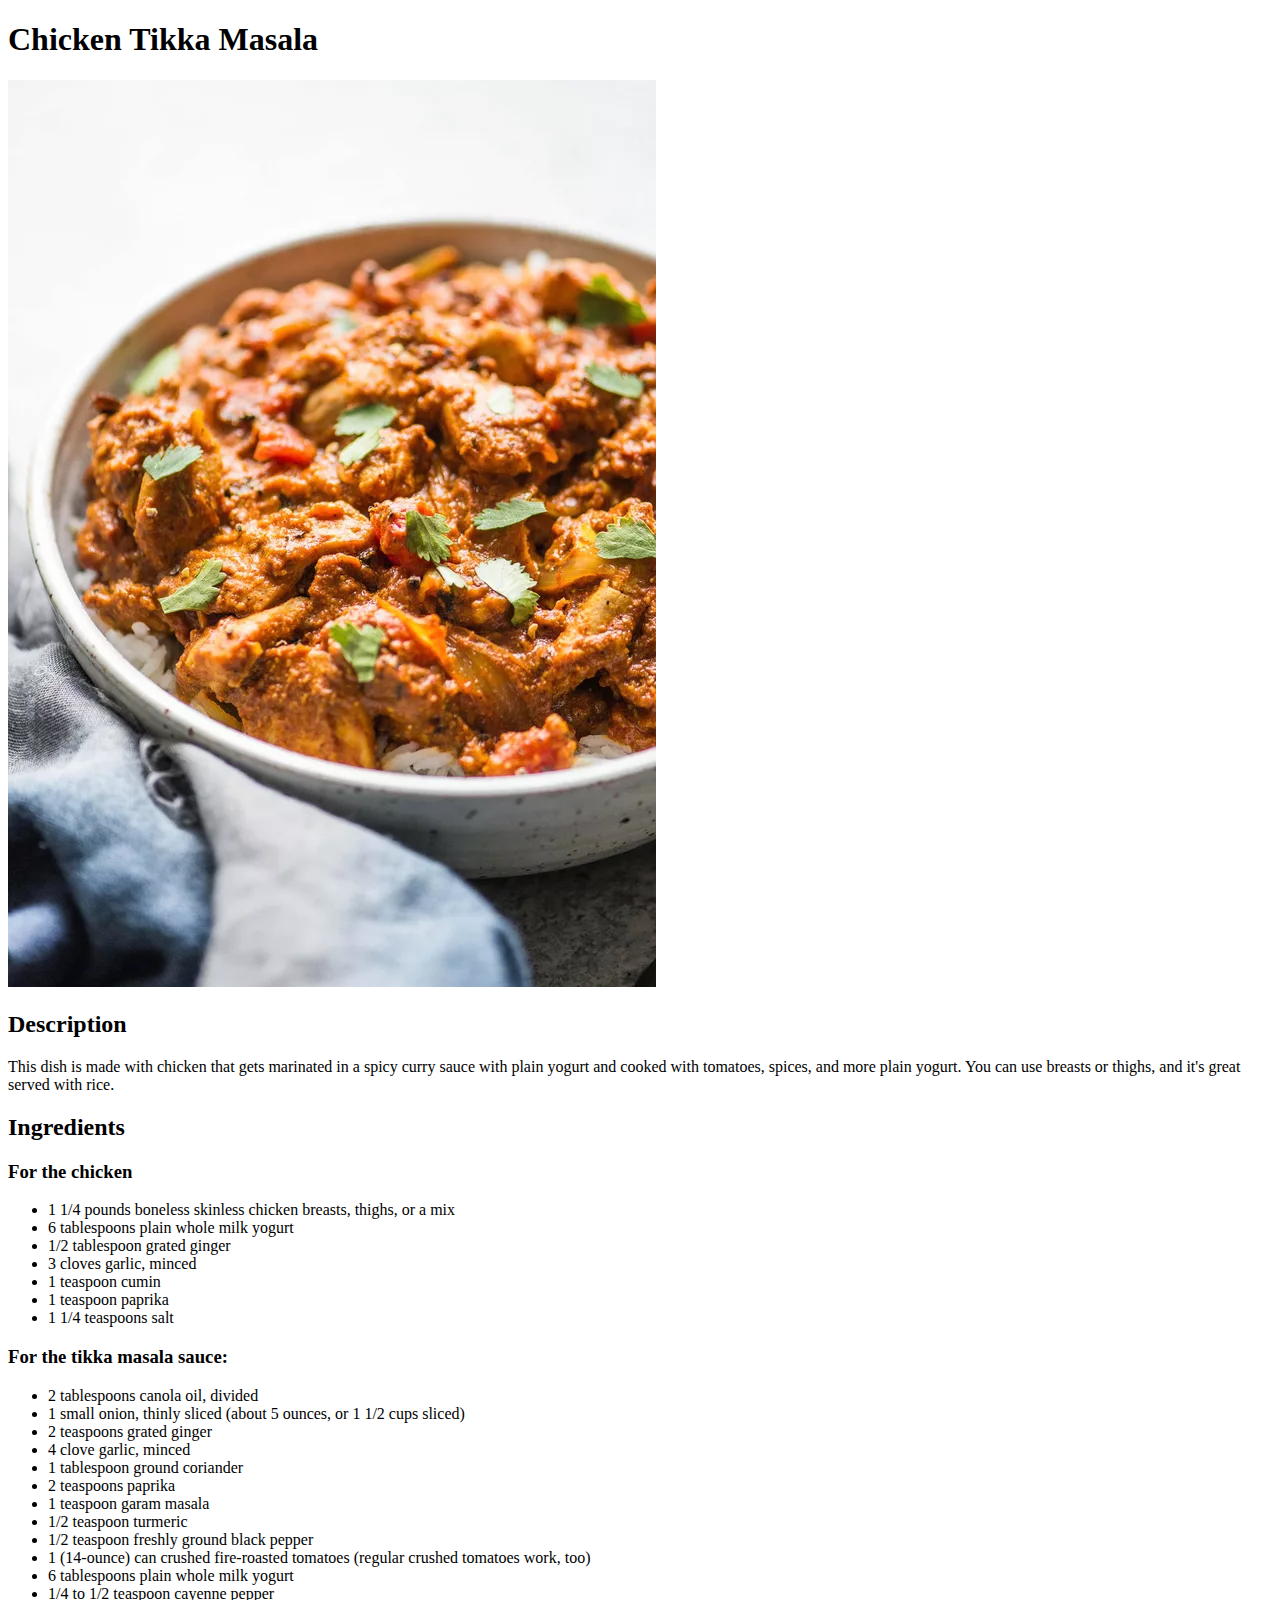
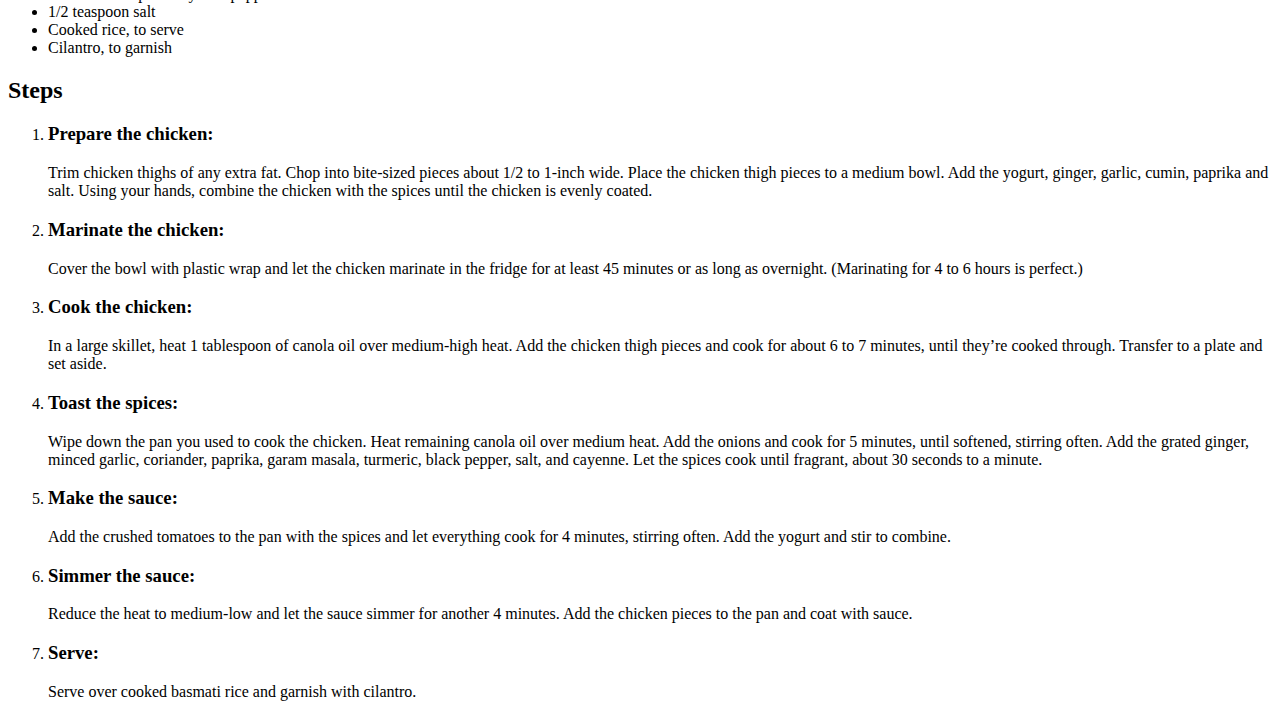
==== recipes/Chicken_tikka.html @ 167520bd "Another recipe of chicken tikka added" ====
<!DOCTYPE html>
<html lang="en">
<head>
    <meta charset="UTF-8">
    <meta http-equiv="X-UA-Compatible" content="IE=edge">
    <meta name="viewport" content="width=device-width, initial-scale=1.0">
    <title>Document</title>
</head>
<body>
    <h1> Chicken Tikka Masala</h1>
    <img src="Chicken_tikka.png" alt="Chicken tikka recipe">
    <h2>Description</h2>
    <p>
        This dish is made with chicken that gets marinated in a spicy curry sauce with plain yogurt and cooked with tomatoes, spices, and more plain yogurt. 
        You can use breasts or thighs, and it's great served with rice.
    </p>
    <h2>Ingredients</h2>
    <h3>For the chicken</h3>

    <ul>
        <li>1 1/4 pounds boneless skinless chicken breasts, thighs, or a mix</li>
        <li>6 tablespoons plain whole milk yogurt</li>
        <li>1/2 tablespoon grated ginger</li>
        <li>3 cloves garlic, minced</li>
        <li>1 teaspoon cumin</li>
        <li>1 teaspoon paprika</li>
        <li>1 1/4 teaspoons salt</li>
    </ul>
    <h3>For the tikka masala sauce:</h3>
    <ul>
        <li>2 tablespoons canola oil, divided</li>
        <li>1 small onion, thinly sliced (about 5 ounces, or 1 1/2 cups sliced)</li>
        <li>2 teaspoons grated ginger</li>
        <li>4 clove garlic, minced</li>
        <li>1 tablespoon ground coriander</li>
        <li>2 teaspoons paprika</li>
        <li>1 teaspoon garam masala</li>
        <li>1/2 teaspoon turmeric</li>
        <li>1/2 teaspoon freshly ground black pepper</li>
        <li>1 (14-ounce) can crushed fire-roasted tomatoes (regular crushed tomatoes work, too)</li>
        <li>6 tablespoons plain whole milk yogurt</li>
        <li>1/4 to 1/2 teaspoon cayenne pepper</li>
        <li>1/2 teaspoon salt</li>
        <li>Cooked rice, to serve</li>
        <li>Cilantro, to garnish</li>
     </ul>

     <h2>Steps</h2> 
     <ol>
        <li>
            <h3>Prepare the chicken:</h3>
            <p>Trim chicken thighs of any extra fat. Chop into bite-sized pieces about 1/2 to 1-inch wide. Place the chicken thigh pieces to a medium bowl.

                Add the yogurt, ginger, garlic, cumin, paprika and salt. Using your hands, combine the chicken with the spices until the chicken is evenly coated.</p>
        </li>
        <li>
            <h3>Marinate the chicken:</h3>
            <p>Cover the bowl with plastic wrap and let the chicken marinate in the fridge for at least 45 minutes or as long as overnight. (Marinating for 4 to 6 hours is perfect.)</p>
        </li>
        <li>
            <h3>Cook the chicken:</h3>
            <p>In a large skillet, heat 1 tablespoon of canola oil over medium-high heat. Add the chicken thigh pieces and cook for about 6 to 7 minutes, until they’re cooked through. Transfer to a plate and set aside.</p>
        </li>
        <li>
            <h3>Toast the spices:</h3>
            <p>Wipe down the pan you used to cook the chicken. Heat remaining canola oil over medium heat. Add the onions and cook for 5 minutes, until softened, stirring often.

                Add the grated ginger, minced garlic, coriander, paprika, garam masala, turmeric, black pepper, salt, and cayenne. Let the spices cook until fragrant, about 30 seconds to a minute.</p>
        </li>
        <li>
            <h3>Make the sauce:</h3>
            <p>Add the crushed tomatoes to the pan with the spices and let everything cook for 4 minutes, stirring often. Add the yogurt and stir to combine.</p>
        </li>
        <li>
            <h3>Simmer the sauce:</h3>
            <p>
                Reduce the heat to medium-low and let the sauce simmer for another 4 minutes. Add the chicken pieces to the pan and coat with sauce.
            </p>
        </li>
        <li>
            <h3>Serve:</h3>
            <p>Serve over cooked basmati rice and garnish with cilantro.</p>
        </li>
     </ol>
</body>
</html>
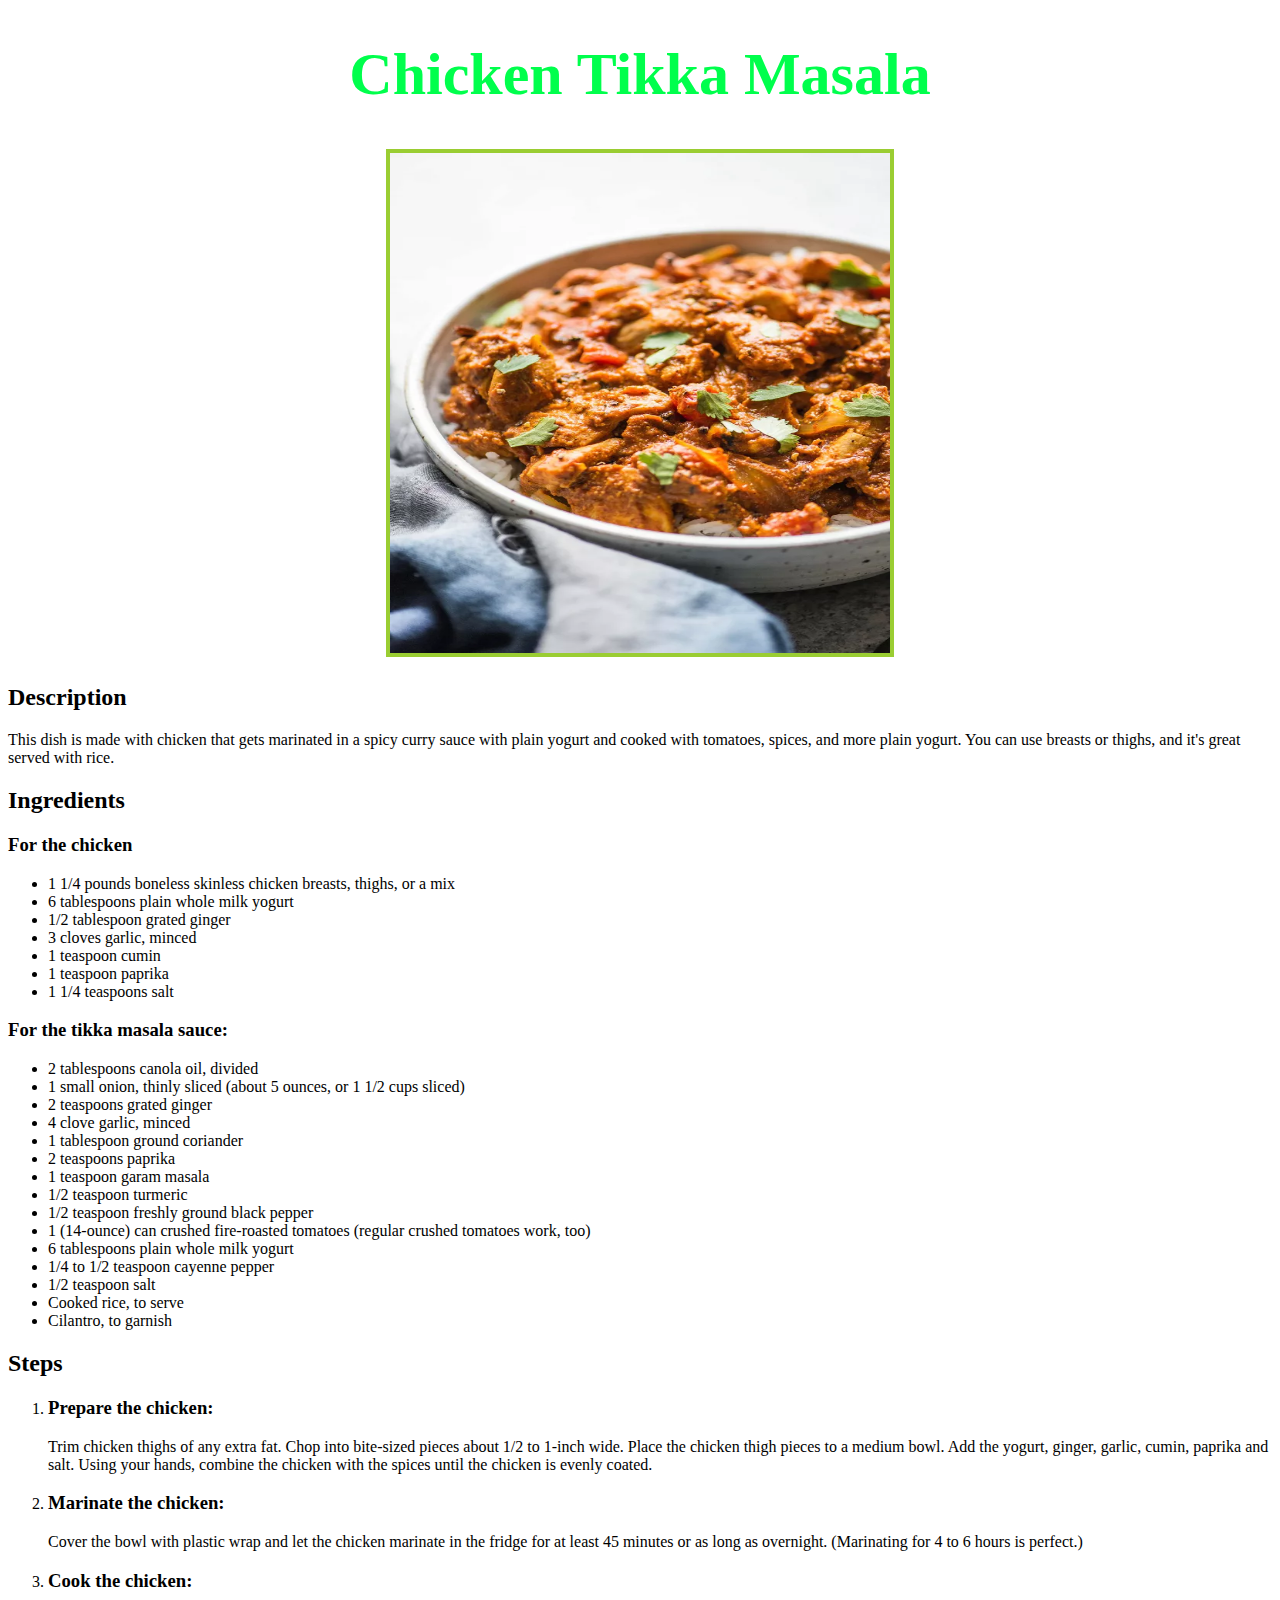
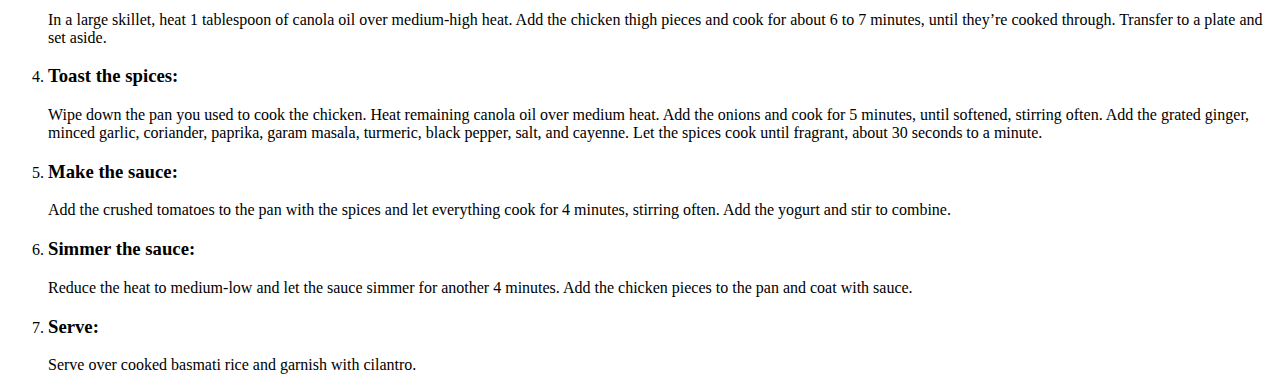
==== commit 55be834b: "CSS updated with a bug of palak paneer html" ====
--- a/recipes/Chicken_tikka.html
+++ b/recipes/Chicken_tikka.html
@@ -4,11 +4,17 @@
     <meta charset="UTF-8">
     <meta http-equiv="X-UA-Compatible" content="IE=edge">
     <meta name="viewport" content="width=device-width, initial-scale=1.0">
-    <title>Document</title>
+    <title>Chicken-tikka</title>
+    <link rel="stylesheet" href="../style.css">
+    
 </head>
 <body>
+    <div class="header">
     <h1> Chicken Tikka Masala</h1>
-    <img src="Chicken_tikka.png" alt="Chicken tikka recipe">
+    </div>
+    <div class="item">
+    <img src="Chicken_tikka.png" alt="Chicken tikka recipe" class="image">
+    </div>
     <h2>Description</h2>
     <p>
         This dish is made with chicken that gets marinated in a spicy curry sauce with plain yogurt and cooked with tomatoes, spices, and more plain yogurt. 
--- a/style.css
+++ b/style.css
@@ -0,0 +1,24 @@
+
+.header{
+    font-size: 30px;
+    font-weight: bold;
+    color: rgb(0, 255, 76);
+    text-align: center;
+    
+   
+}
+.intro{
+    text-align: center;
+    font-family: Verdana, Geneva, Tahoma, sans-serif;
+    font-weight: 500;
+}
+.item{
+    text-align: center;
+    font-size: 30px;
+
+}
+.image{
+    width: 500px;
+    aspect-ratio: 1/1;
+    border: 4px solid yellowgreen;
+}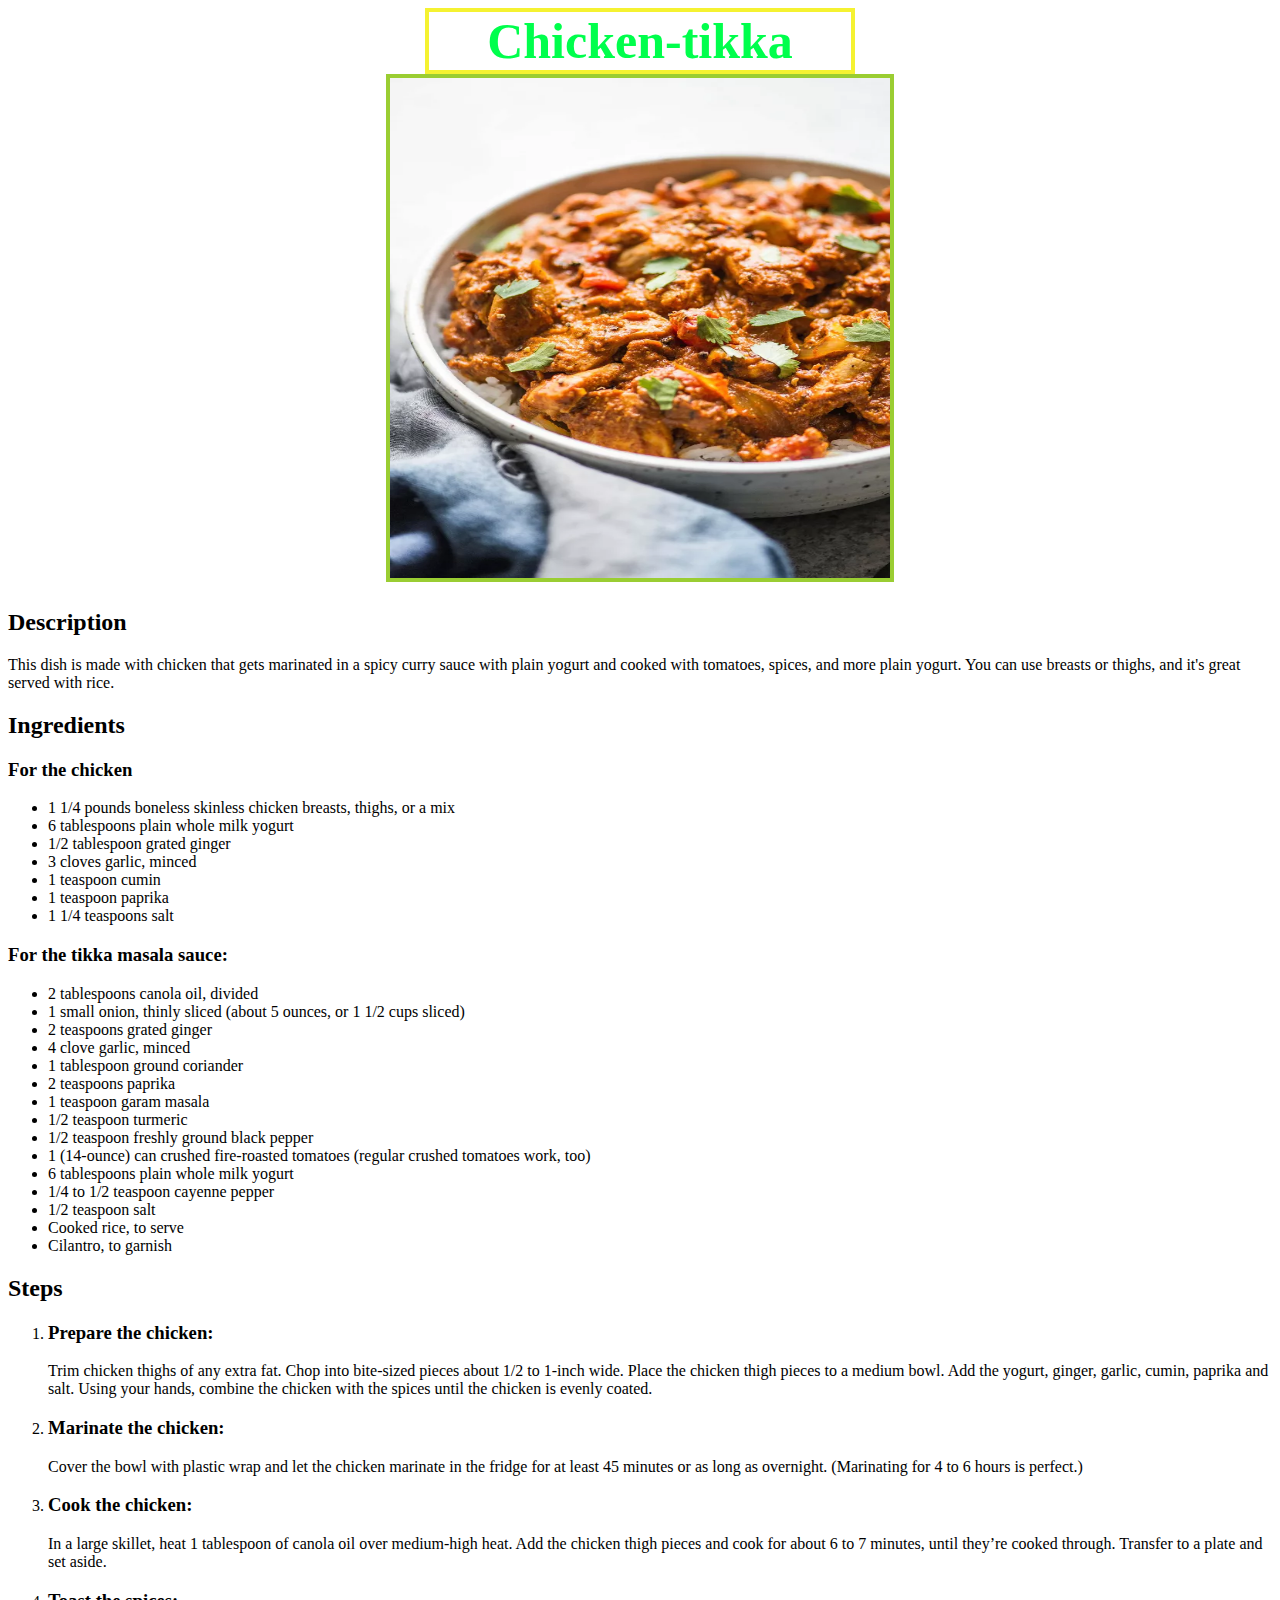
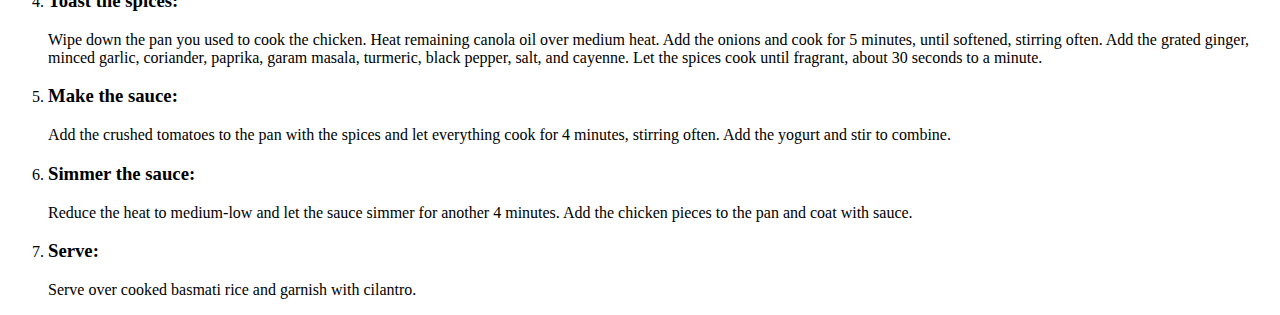
==== commit 02ba3910: "CSS modified logo centered" ====
--- a/recipes/Chicken_tikka.html
+++ b/recipes/Chicken_tikka.html
@@ -9,9 +9,12 @@
     
 </head>
 <body>
-    <div class="header">
-    <h1> Chicken Tikka Masala</h1>
+    <div class="flex-container">
+        <div class="blank"></div> 
+        <div class="header">Chicken-tikka</div> 
+        <div class="blank"></div> 
     </div>
+    
     <div class="item">
     <img src="Chicken_tikka.png" alt="Chicken tikka recipe" class="image">
     </div>
--- a/style.css
+++ b/style.css
@@ -1,10 +1,21 @@
+
+.flex-container{
+    display: flex;
+}
+.blank{
+    width: 300px;
+}
+.flex-container div {  
+    
+    flex: 1 1 auto;
+  }
 
 .header{
-    font-size: 30px;
+    font-size: 50px;
     font-weight: bold;
     color: rgb(0, 255, 76);
     text-align: center;
-    
+    border: 4px solid rgb(245, 242, 49);
    
 }
 .intro{
